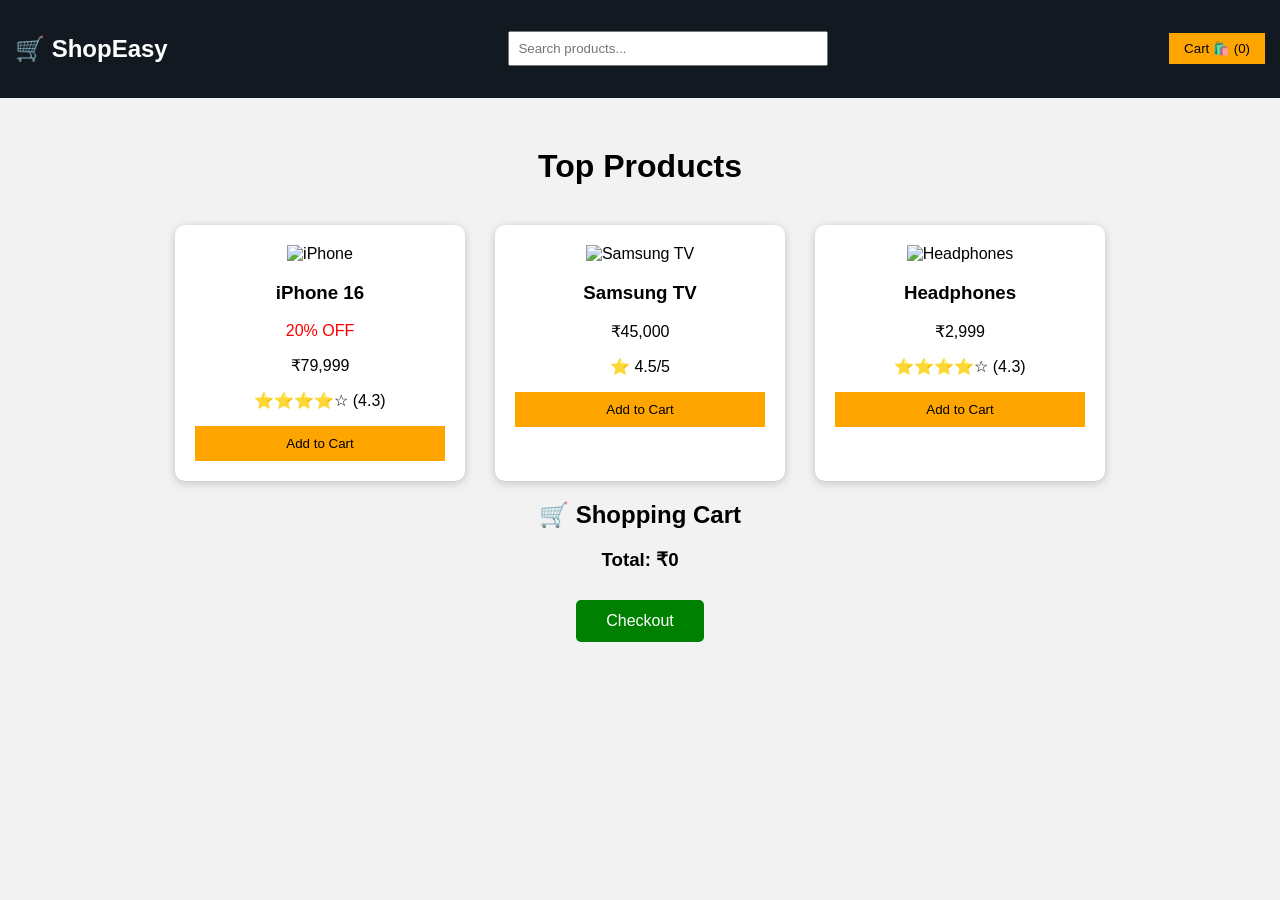
==== index.html @ f1373b32 "Add files via upload" ====
<!DOCTYPE html>
<html lang="en">
<head>
    <meta charset="UTF-8">
    <meta name="viewport" content="width=device-width, initial-scale=1.0">
    <title>ShopEasy</title>

    <link rel="stylesheet" href="style.css">
</head>

<body>
    <header class="navbar">
        <h2>🛒 ShopEasy</h2>
    
        <input
    type="text"
    id="search"
    placeholder="Search products..."
    onkeyup="searchProducts()">
    
    <button onclick="window.location.href='cart.html'">
        Cart 🛍️ (<span id="cart-count">0</span>)
    </button>
    </header>
    
    <h1>Top Products</h1>
    
    <div class="products">
    
        <div class="card">
            <img src="images/iphone.jpg" alt="iPhone">
            <h3>iPhone 16</h3>
            <p style="color:red;">20% OFF</p>
            <p>₹79,999</p>
            <p>⭐⭐⭐⭐☆ (4.3)</p>
            <button onclick="addToCart('iPhone 16',79999)">Add to Cart</button>
        </div>
    
        <div class="card">
            <img src="images/tv.jpg" alt="Samsung TV">
            <h3>Samsung TV</h3>
            <p>₹45,000</p>
            <p>⭐ 4.5/5</p>
            <button onclick="addToCart('Samsung TV',45000)">Add to Cart</button>
        </div>
    
        <div class="card">
            <img src="images/headphones.jpg" alt="Headphones">
            <h3>Headphones</h3>
            <p>₹2,999</p>
            <p>⭐⭐⭐⭐☆ (4.3)</p>
            <button onclick="addToCart('Headphones',2999)">Add to Cart</button>
        </div>
    
    </div>
    <h2>🛒 Shopping Cart</h2>

    <ul id="cart-items">
    </ul>
    
    <h3>Total: ₹<span id="total-price">0</span></h3>
    
    <button id="checkout" onclick="window.location.href='checkout.html'">
        Checkout
    </button>
    
    <script src="script.js"></script>
   
</body>
</html>
---- style.css ----
body{
    margin:0;
    font-family:Arial, sans-serif;
    background:#f2f2f2;
    text-align:center;
}

.navbar{
    background:#131921;
    color:white;
    display:flex;
    justify-content:space-between;
    align-items:center;
    padding:15px;
}

.navbar input{
    width:300px;
    padding:8px;
}

.navbar button{
    padding:8px 15px;
    background:orange;
    border:none;
    cursor:pointer;
}

h1{
    margin-top:50px;
}
.products{
    display:flex;
    justify-content:center;
    gap:30px;
    margin-top:40px;
    flex-wrap:wrap;
}

.card{
    background:white;
    width:220px;
    padding:20px;
    border-radius:10px;
    box-shadow:0px 2px 8px gray;
}

.card img{
    width:100%;
}

.card button{
    background:orange;
    border:none;
    padding:10px;
    width:100%;
    cursor:pointer;
}
.card img{
    width:220px;
    height:220px;
    object-fit:contain;
}
.card:hover{
    transform:scale(1.03);
    transition:0.3s;
}
#checkout{
    padding:12px;
    background:green;
    color:white;
    border:none;
    cursor:pointer;
}
.products{
    display:flex;
    justify-content:center;
    gap:30px;
    flex-wrap:wrap;
}

.card{
    background:white;
    width:250px;
    padding:20px;
    border-radius:10px;
    box-shadow:0 2px 10px rgba(0,0,0,0.2);
}

.card:hover{
    transform:scale(1.03);
    transition:0.3s;
}

.card img{
    width:220px;
    height:220px;
    object-fit:contain;
}

#checkout{
    padding:12px 30px;
    background:green;
    color:white;
    border:none;
    border-radius:5px;
    cursor:pointer;
    font-size:16px;
    margin-top:10px;
}

#checkout:hover{
    background:darkgreen;
}
.reviews{
    display:flex;
    justify-content:center;
    gap:20px;
    flex-wrap:wrap;
    margin:30px;
}

.review-card{
    background:white;
    width:250px;
    padding:15px;
    border-radius:10px;
    box-shadow:0 2px 10px rgba(0,0,0,0.2);
}
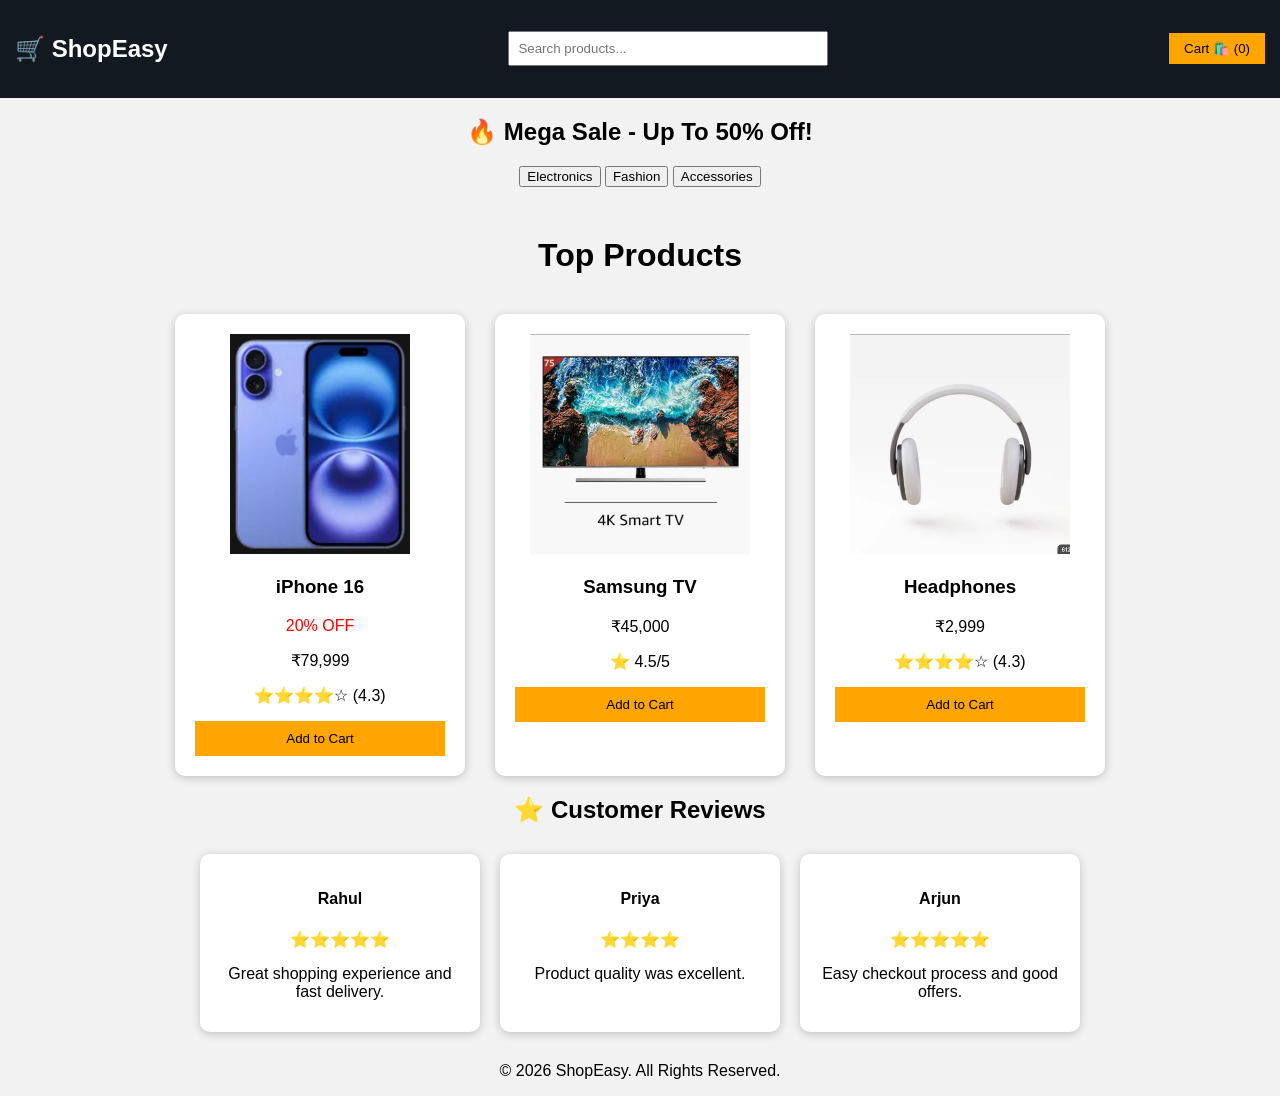
==== commit 62568545: "Add files via upload" ====
--- a/index.html
+++ b/index.html
@@ -3,68 +3,99 @@
 <head>
     <meta charset="UTF-8">
     <meta name="viewport" content="width=device-width, initial-scale=1.0">
-    <title>ShopEasy</title>
+    <title>ShopEasy - Online Shopping Store</title>
 
     <link rel="stylesheet" href="style.css">
 </head>
 
 <body>
+
     <header class="navbar">
+
         <h2>🛒 ShopEasy</h2>
-    
+
         <input
-    type="text"
-    id="search"
-    placeholder="Search products..."
-    onkeyup="searchProducts()">
-    
-    <button onclick="window.location.href='cart.html'">
-        Cart 🛍️ (<span id="cart-count">0</span>)
-    </button>
+            type="text"
+            id="search"
+            placeholder="Search products..."
+            onkeyup="searchProducts()">
+
+        <button onclick="window.location.href='cart.html'">
+            Cart 🛍️ (<span id="cart-count">0</span>)
+        </button>
+
     </header>
-    
+
+    <div class="banner">
+        <h2>🔥 Mega Sale - Up To 50% Off!</h2>
+    </div>
+
+    <div class="categories">
+        <button>Electronics</button>
+        <button>Fashion</button>
+        <button>Accessories</button>
+    </div>
+
     <h1>Top Products</h1>
-    
+
     <div class="products">
-    
+
         <div class="card">
-            <img src="images/iphone.jpg" alt="iPhone">
+            <img src="iphone.jpg" alt="iPhone">
             <h3>iPhone 16</h3>
             <p style="color:red;">20% OFF</p>
             <p>₹79,999</p>
             <p>⭐⭐⭐⭐☆ (4.3)</p>
             <button onclick="addToCart('iPhone 16',79999)">Add to Cart</button>
         </div>
-    
+
         <div class="card">
-            <img src="images/tv.jpg" alt="Samsung TV">
+            <img src="tv.jpg" alt="Samsung TV">
             <h3>Samsung TV</h3>
             <p>₹45,000</p>
             <p>⭐ 4.5/5</p>
             <button onclick="addToCart('Samsung TV',45000)">Add to Cart</button>
         </div>
-    
+
         <div class="card">
-            <img src="images/headphones.jpg" alt="Headphones">
+            <img src="headphones.jpg" alt="Headphones">
             <h3>Headphones</h3>
             <p>₹2,999</p>
             <p>⭐⭐⭐⭐☆ (4.3)</p>
             <button onclick="addToCart('Headphones',2999)">Add to Cart</button>
         </div>
-    
+
     </div>
-    <h2>🛒 Shopping Cart</h2>
 
-    <ul id="cart-items">
-    </ul>
-    
-    <h3>Total: ₹<span id="total-price">0</span></h3>
-    
-    <button id="checkout" onclick="window.location.href='checkout.html'">
-        Checkout
-    </button>
-    
+    <h2>⭐ Customer Reviews</h2>
+
+    <div class="reviews">
+
+        <div class="review-card">
+            <h4>Rahul</h4>
+            <p>⭐⭐⭐⭐⭐</p>
+            <p>Great shopping experience and fast delivery.</p>
+        </div>
+
+        <div class="review-card">
+            <h4>Priya</h4>
+            <p>⭐⭐⭐⭐</p>
+            <p>Product quality was excellent.</p>
+        </div>
+
+        <div class="review-card">
+            <h4>Arjun</h4>
+            <p>⭐⭐⭐⭐⭐</p>
+            <p>Easy checkout process and good offers.</p>
+        </div>
+
+    </div>
+
+    <footer>
+        <p>© 2026 ShopEasy. All Rights Reserved.</p>
+    </footer>
+
     <script src="script.js"></script>
-   
+
 </body>
 </html>
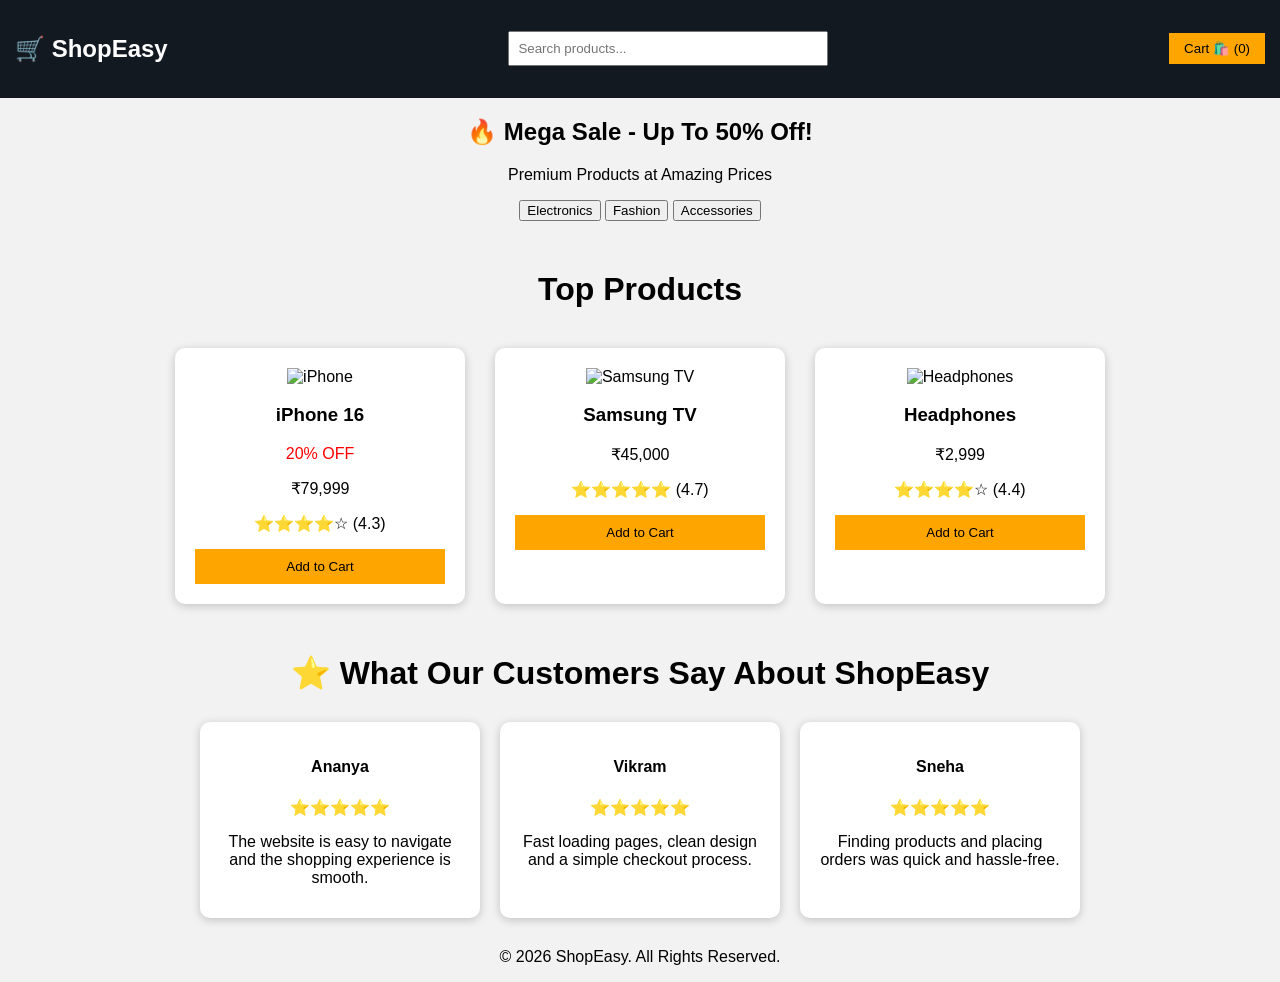
==== commit 479aac3e: "Update index.html" ====
--- a/index.html
+++ b/index.html
@@ -1,3 +1,4 @@
+
 <!DOCTYPE html>
 <html lang="en">
 <head>
@@ -28,6 +29,7 @@
 
     <div class="banner">
         <h2>🔥 Mega Sale - Up To 50% Off!</h2>
+        <p>Premium Products at Amazing Prices</p>
     </div>
 
     <div class="categories">
@@ -41,7 +43,7 @@
     <div class="products">
 
         <div class="card">
-            <img src="iphone.jpg" alt="iPhone">
+            <img src="images/iphone.jpg" alt="iPhone">
             <h3>iPhone 16</h3>
             <p style="color:red;">20% OFF</p>
             <p>₹79,999</p>
@@ -50,43 +52,43 @@
         </div>
 
         <div class="card">
-            <img src="tv.jpg" alt="Samsung TV">
+            <img src="images/tv.jpg" alt="Samsung TV">
             <h3>Samsung TV</h3>
             <p>₹45,000</p>
-            <p>⭐ 4.5/5</p>
+            <p>⭐⭐⭐⭐⭐ (4.7)</p>
             <button onclick="addToCart('Samsung TV',45000)">Add to Cart</button>
         </div>
 
         <div class="card">
-            <img src="headphones.jpg" alt="Headphones">
+            <img src="images/headphones.jpg" alt="Headphones">
             <h3>Headphones</h3>
             <p>₹2,999</p>
-            <p>⭐⭐⭐⭐☆ (4.3)</p>
+            <p>⭐⭐⭐⭐☆ (4.4)</p>
             <button onclick="addToCart('Headphones',2999)">Add to Cart</button>
         </div>
 
     </div>
 
-    <h2>⭐ Customer Reviews</h2>
+    <h1>⭐ What Our Customers Say About ShopEasy</h1>
 
     <div class="reviews">
 
         <div class="review-card">
-            <h4>Rahul</h4>
+            <h4>Ananya</h4>
             <p>⭐⭐⭐⭐⭐</p>
-            <p>Great shopping experience and fast delivery.</p>
+            <p>The website is easy to navigate and the shopping experience is smooth.</p>
         </div>
 
         <div class="review-card">
-            <h4>Priya</h4>
-            <p>⭐⭐⭐⭐</p>
-            <p>Product quality was excellent.</p>
+            <h4>Vikram</h4>
+            <p>⭐⭐⭐⭐⭐</p>
+            <p>Fast loading pages, clean design and a simple checkout process.</p>
         </div>
 
         <div class="review-card">
-            <h4>Arjun</h4>
+            <h4>Sneha</h4>
             <p>⭐⭐⭐⭐⭐</p>
-            <p>Easy checkout process and good offers.</p>
+            <p>Finding products and placing orders was quick and hassle-free.</p>
         </div>
 
     </div>
@@ -98,4 +100,4 @@
     <script src="script.js"></script>
 
 </body>
-</html>+</html>
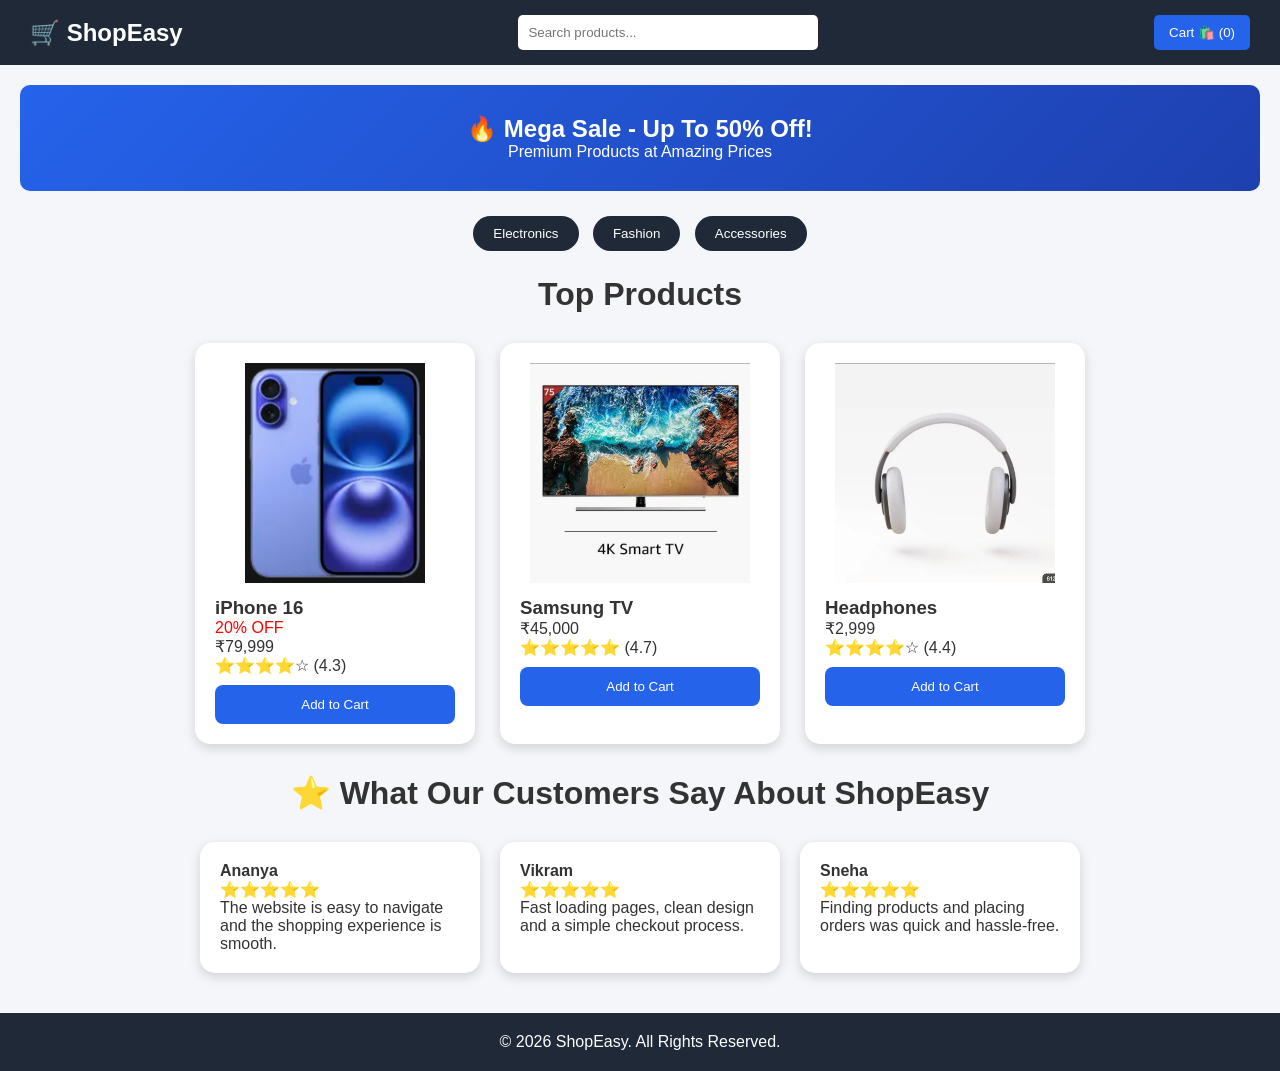
==== commit a299da9f: "Update index.html" ====
--- a/index.html
+++ b/index.html
@@ -43,7 +43,7 @@
     <div class="products">
 
         <div class="card">
-            <img src="images/iphone.jpg" alt="iPhone">
+           <img src="iphone.jpg" alt="iPhone">
             <h3>iPhone 16</h3>
             <p style="color:red;">20% OFF</p>
             <p>₹79,999</p>
@@ -52,7 +52,7 @@
         </div>
 
         <div class="card">
-            <img src="images/tv.jpg" alt="Samsung TV">
+            <img src="tv.jpg" alt="Samsung TV">
             <h3>Samsung TV</h3>
             <p>₹45,000</p>
             <p>⭐⭐⭐⭐⭐ (4.7)</p>
@@ -60,7 +60,7 @@
         </div>
 
         <div class="card">
-            <img src="images/headphones.jpg" alt="Headphones">
+            <img src="headphones.jpg" alt="Headphones">
             <h3>Headphones</h3>
             <p>₹2,999</p>
             <p>⭐⭐⭐⭐☆ (4.4)</p>
--- a/style.css
+++ b/style.css
@@ -1,117 +1,128 @@
-body{
+
+*{
     margin:0;
-    font-family:Arial, sans-serif;
-    background:#f2f2f2;
-    text-align:center;
+    padding:0;
+    box-sizing:border-box;
 }
 
+body{
+    font-family:Arial, sans-serif;
+    background:#f4f6f9;
+    color:#333;
+}
+
+/* Navbar */
+
 .navbar{
-    background:#131921;
+    background:#1f2937;
     color:white;
+    padding:15px 30px;
     display:flex;
     justify-content:space-between;
     align-items:center;
-    padding:15px;
+    flex-wrap:wrap;
+    gap:10px;
+}
+
+.navbar h2{
+    font-size:24px;
 }
 
 .navbar input{
+    padding:10px;
     width:300px;
-    padding:8px;
+    border:none;
+    border-radius:5px;
 }
 
 .navbar button{
-    padding:8px 15px;
-    background:orange;
+    background:#2563eb;
+    color:white;
     border:none;
+    padding:10px 15px;
+    border-radius:5px;
     cursor:pointer;
 }
 
+/* Banner */
+
+.banner{
+    background:linear-gradient(135deg,#2563eb,#1e40af);
+    color:white;
+    text-align:center;
+    padding:30px;
+    margin:20px;
+    border-radius:10px;
+}
+
+/* Categories */
+
+.categories{
+    text-align:center;
+    margin:20px;
+}
+
+.categories button{
+    margin:5px;
+    padding:10px 20px;
+    border:none;
+    background:#1f2937;
+    color:white;
+    border-radius:20px;
+    cursor:pointer;
+}
+
+/* Products */
+
 h1{
-    margin-top:50px;
+    text-align:center;
+    margin-top:20px;
 }
+
 .products{
     display:flex;
     justify-content:center;
-    gap:30px;
-    margin-top:40px;
+    gap:25px;
     flex-wrap:wrap;
+    margin:30px;
 }
 
 .card{
     background:white;
-    width:220px;
+    width:280px;
+    border-radius:15px;
     padding:20px;
-    border-radius:10px;
-    box-shadow:0px 2px 8px gray;
+    box-shadow:0 4px 12px rgba(0,0,0,0.15);
+    transition:0.3s;
+}
+
+.card:hover{
+    transform:translateY(-5px);
 }
 
 .card img{
     width:100%;
-}
-
-.card button{
-    background:orange;
-    border:none;
-    padding:10px;
-    width:100%;
-    cursor:pointer;
-}
-.card img{
-    width:220px;
-    height:220px;
-    object-fit:contain;
-}
-.card:hover{
-    transform:scale(1.03);
-    transition:0.3s;
-}
-#checkout{
-    padding:12px;
-    background:green;
-    color:white;
-    border:none;
-    cursor:pointer;
-}
-.products{
-    display:flex;
-    justify-content:center;
-    gap:30px;
-    flex-wrap:wrap;
-}
-
-.card{
-    background:white;
-    width:250px;
-    padding:20px;
-    border-radius:10px;
-    box-shadow:0 2px 10px rgba(0,0,0,0.2);
-}
-
-.card:hover{
-    transform:scale(1.03);
-    transition:0.3s;
-}
-
-.card img{
-    width:220px;
     height:220px;
     object-fit:contain;
 }
 
-#checkout{
-    padding:12px 30px;
-    background:green;
-    color:white;
-    border:none;
-    border-radius:5px;
-    cursor:pointer;
-    font-size:16px;
+.card h3{
     margin-top:10px;
 }
 
-#checkout:hover{
-    background:darkgreen;
+.card button{
+    width:100%;
+    margin-top:10px;
+    padding:12px;
+    background:#2563eb;
+    color:white;
+    border:none;
+    border-radius:8px;
+    cursor:pointer;
 }
+
+/* Reviews */
+
 .reviews{
     display:flex;
     justify-content:center;
@@ -122,8 +133,39 @@
 
 .review-card{
     background:white;
-    width:250px;
-    padding:15px;
-    border-radius:10px;
-    box-shadow:0 2px 10px rgba(0,0,0,0.2);
+    width:280px;
+    padding:20px;
+    border-radius:15px;
+    box-shadow:0 4px 12px rgba(0,0,0,0.15);
 }
+
+/* Footer */
+
+footer{
+    background:#1f2937;
+    color:white;
+    text-align:center;
+    padding:20px;
+    margin-top:40px;
+}
+
+/* Mobile */
+
+@media(max-width:768px){
+
+    .navbar{
+        flex-direction:column;
+    }
+
+    .navbar input{
+        width:100%;
+    }
+
+    .card{
+        width:90%;
+    }
+
+    .review-card{
+        width:90%;
+    }
+}
